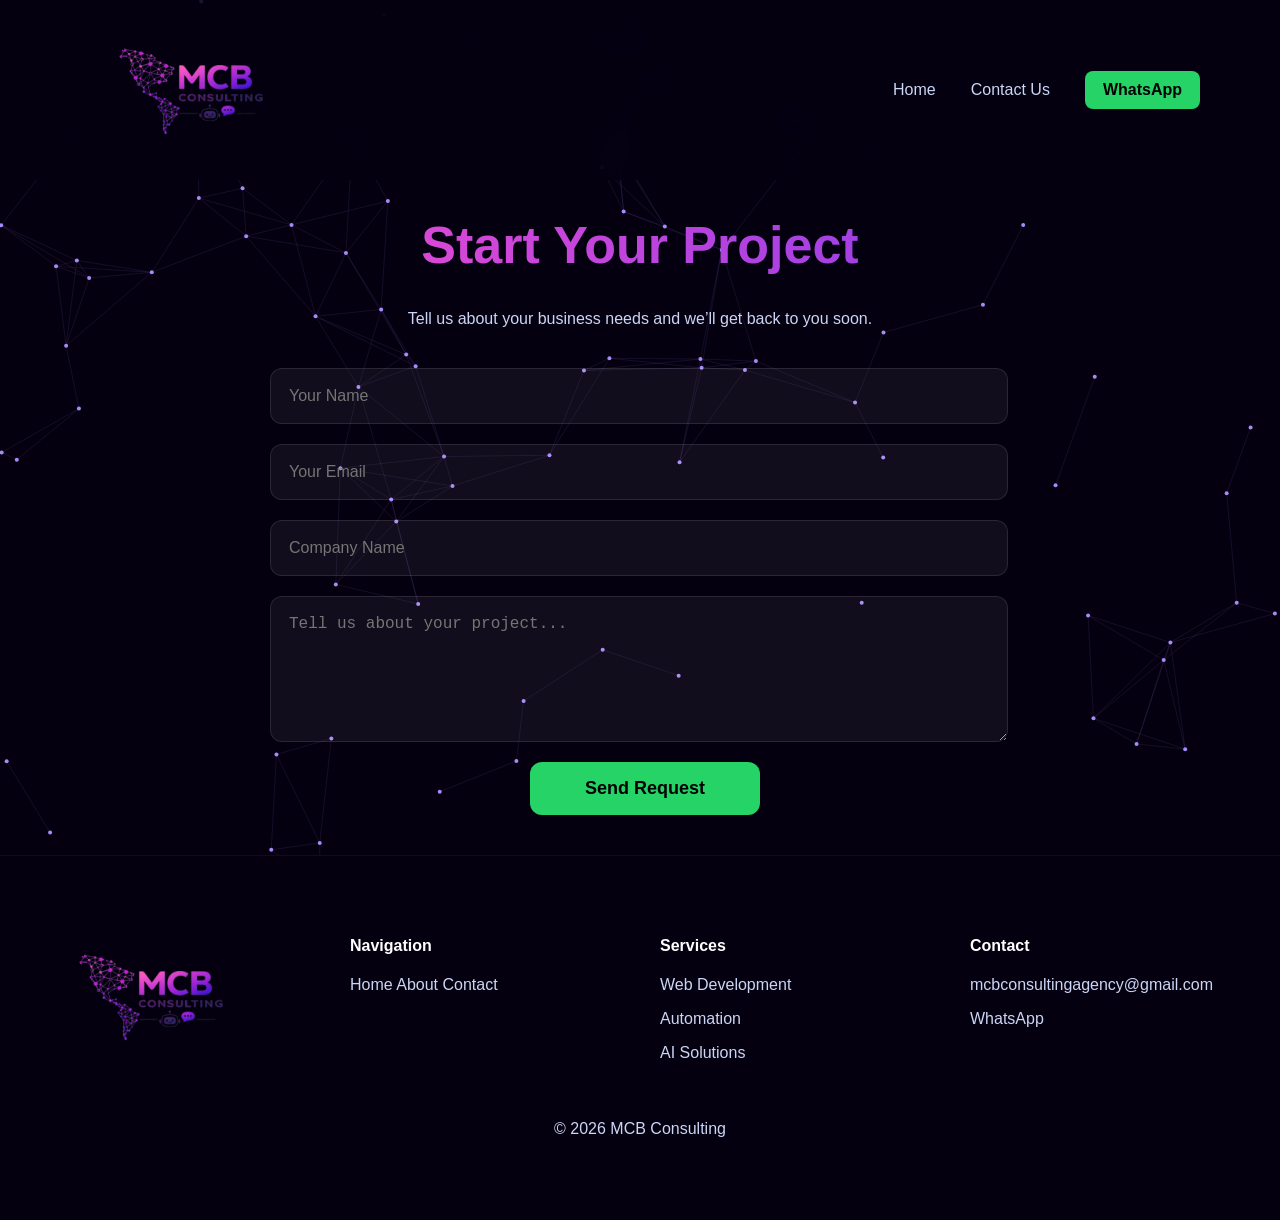
==== contact.html @ 76e599cf "att" ====
<!DOCTYPE html>
<html lang="en">
<head>
<meta charset="UTF-8">
<meta name="viewport" content="width=device-width, initial-scale=1.0">
<title>Contact Us - MCB Consulting</title>
<link rel="stylesheet" href="style.css">
</head>
<body>
<body class="contact-form-page"></body>
<canvas id="bg"></canvas>

<div class="header">
  <img src="img/mcb_logo.png" class="logo">

  <div class="menu">
    <a href="index.html">Home</a>
    <a href="contact.html">Contact Us</a>
    <a class="menu-btn" href="https://wa.me/5511945178914" target="_blank">WhatsApp</a>
  </div>
</div>

<div class="container hero">
  <h1>Start Your Project</h1>
  <p>Tell us about your business needs and we’ll get back to you soon.</p>

  <form class="contact-form">
    <input type="text" placeholder="Your Name" required>
    <input type="email" placeholder="Your Email" required>
    <input type="text" placeholder="Company Name">

    <textarea placeholder="Tell us about your project..." rows="6"></textarea>

    <button type="submit">Send Request</button>
  </form>
</div>

<!-- FOOTER -->
<footer class="footer">

  <div class="footer-container">

    <div class="footer-col">
      <img src="img/mcb_logo.png" class="footer-logo">
    </div>

    <div class="footer-col">
      <h4>Navigation</h4>
      <a href="#">Home</a>
      <a href="#about">About</a>
      <a href="#contact">Contact</a>
    </div>

    <div class="footer-col">
      <h4>Services</h4>
      <p>Web Development</p>
      <p>Automation</p>
      <p>AI Solutions</p>
    </div>

    <div class="footer-col">
      <h4>Contact</h4>
      <p>mcbconsultingagency@gmail.com</p>
      <a href="https://wa.me/5511945178914">WhatsApp</a>
    </div>

  </div>

  <div class="footer-bottom">
    <p>© 2026 MCB Consulting</p>
  </div>

</footer>

<script src="script.js"></script>
</body>
</html>
---- style.css ----
body {
  margin: 0;
  font-family: Arial, sans-serif;
  background: #050010;
  color: white;
  overflow-x: hidden;
}

/* BACKGROUND */
#bg {
  position: fixed;
  top: 0;
  left: 0;
  z-index: -1;
}

/* HEADER */
.header {
  position: sticky;
  top: 0;
  display: flex;
  justify-content: space-between;
  align-items: center;
  padding: 10px 80px;
  background: rgba(5,0,16,0.7);
  backdrop-filter: blur(12px);
}

.logo {
  height: 160px;
}

/* MENU */
.menu {
  display: flex;
  align-items: center;
  gap: 35px;
}

.menu a {
  color: #cbd5f5;
  text-decoration: none;
  transition: 0.3s;
}

.menu a:hover {
  color: #a78bfa;
}

/* BTN MENU */
.menu-btn {
  background: #25D366;
  color: black !important;
  padding: 10px 18px;
  border-radius: 8px;
  font-weight: bold;
}

/* CONTAINER */
.container {
  max-width: 1100px;
  margin: auto;
  text-align: center;
  padding: 100px 20px;
}

/* HERO */
.hero h1 {
  font-size: 52px;
  background: linear-gradient(90deg,#ff4ecd,#7c3aed);
  -webkit-background-clip: text;
  -webkit-text-fill-color: transparent;
}

p {
  color: #cbd5f5;
}

/* BUTTON */
.btn {
  display: inline-block;
  margin-top: 25px;
  padding: 15px 25px;
  background: #25D366;
  color: black;
  border-radius: 8px;
  text-decoration: none;
  font-weight: bold;
  box-shadow: 0 0 15px #25D366;
  transition: 0.3s;
}

.btn:hover {
  transform: scale(1.05);
  box-shadow: 0 0 25px #25D366;
}

/* CARDS */
.cards {
  display: grid;
  grid-template-columns: repeat(auto-fit,minmax(250px,1fr));
  gap: 25px;
  margin-top: 40px;
}

.card-box {
  background: #0c001a;
  padding: 30px;
  border-radius: 15px;
  border: 1px solid rgba(255,255,255,0.05);
  transition: 0.4s;
}

.card-box:hover {
  transform: translateY(-8px);
  box-shadow: 0 0 30px rgba(124,58,237,0.6);
}

.highlight {
  background: linear-gradient(135deg,#1a0033,#2a004d);
}

.tag {
  font-size: 12px;
  color: #a78bfa;
  letter-spacing: 2px;
}

.icon {
  font-size: 24px;
  color: #25D366;
}

/* FOOTER */
.footer {
  background: #050010;
  padding: 60px 40px;
  border-top: 1px solid #1f0033;
}

.footer-container {
  display: grid;
  grid-template-columns: repeat(auto-fit,minmax(200px,1fr));
  gap: 40px;
}

.footer-logo {
  height: 160px;
}

.footer-col a,
.footer-col p {
  color: #cbd5f5;
  text-decoration: none;
}

.footer-col a:hover {
  color: #a78bfa;
}

.footer-bottom {
  text-align: center;
  margin-top: 40px;
  color: #888;
}

/* WHATS FLOAT */
.whatsapp-float {
  position: fixed;
  bottom: 25px;
  right: 25px;
  background: #25D366;
  padding: 15px;
  border-radius: 50%;
  box-shadow: 0 0 20px rgba(37,211,102,0.7);
  transition: 0.3s;
}

.whatsapp-float:hover {
  transform: scale(1.1);
}

.contact-form {
  max-width: 700px;
  margin: 40px auto;
  margin-left: 180px;
  display: flex;
  flex-direction: column;
  gap: 20px;
}

.contact-form input,
.contact-form textarea {
  width: 100%;
  padding: 18px;
  border-radius: 12px;
  border: 1px solid rgba(255,255,255,0.1);
  background: rgba(255,255,255,0.05);
  color: white;
  font-size: 16px;
}

.contact-form button {
  width: 230px;
  margin: 0 auto;
  margin-left: 260px;
  padding: 16px;
  border: none;
  border-radius: 12px;
  background: #25D366;
  color: black;
  font-size: 18px;
  cursor: pointer;
  font-weight: bold;
}

.contact-form-page .container {
  padding: 0px 20px;
}
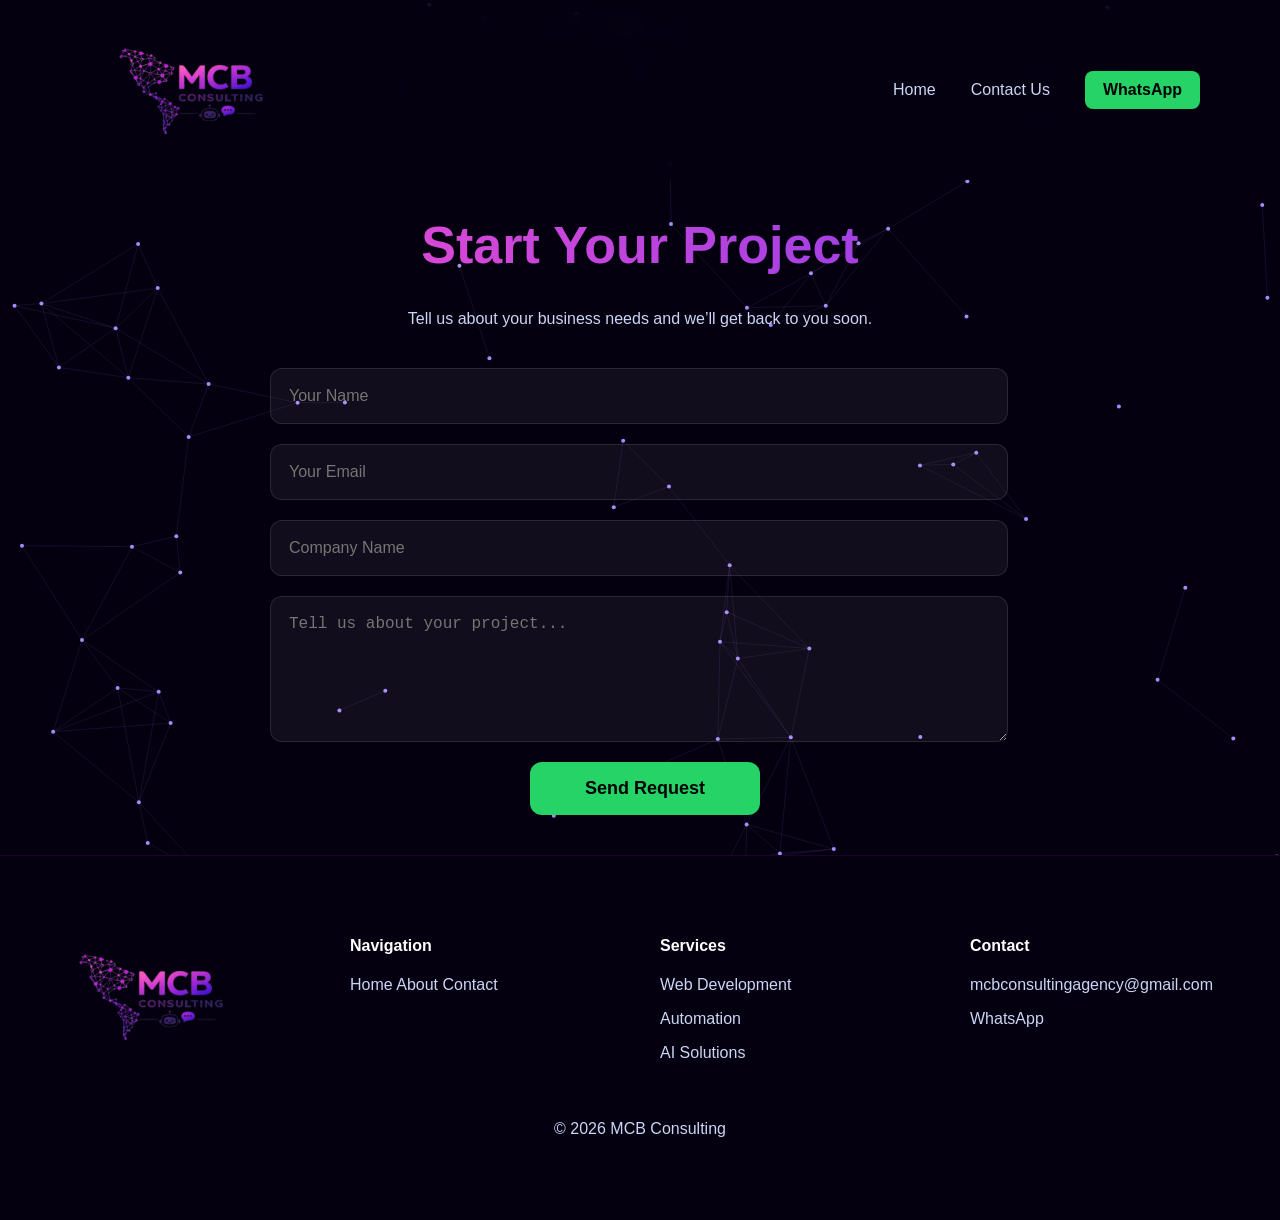
==== commit 0d06eaaa: "att" ====
--- a/contact.html
+++ b/contact.html
@@ -24,12 +24,15 @@
   <h1>Start Your Project</h1>
   <p>Tell us about your business needs and we’ll get back to you soon.</p>
 
-  <form class="contact-form">
-    <input type="text" placeholder="Your Name" required>
-    <input type="email" placeholder="Your Email" required>
-    <input type="text" placeholder="Company Name">
+  <form class="contact-form" action="https://formsubmit.co/mcbconsultingagency@gmail.com" method="POST">
 
-    <textarea placeholder="Tell us about your project..." rows="6"></textarea>
+    <input type="hidden" name="_captcha" value="false">
+
+    <input type="text" name="name" placeholder="Your Name" required>
+    <input type="email" name="email" placeholder="Your Email" required>
+    <input type="text" name="company" placeholder="Company Name">
+
+    <textarea name="message" placeholder="Tell us about your project..." rows="6"></textarea>
 
     <button type="submit">Send Request</button>
   </form>
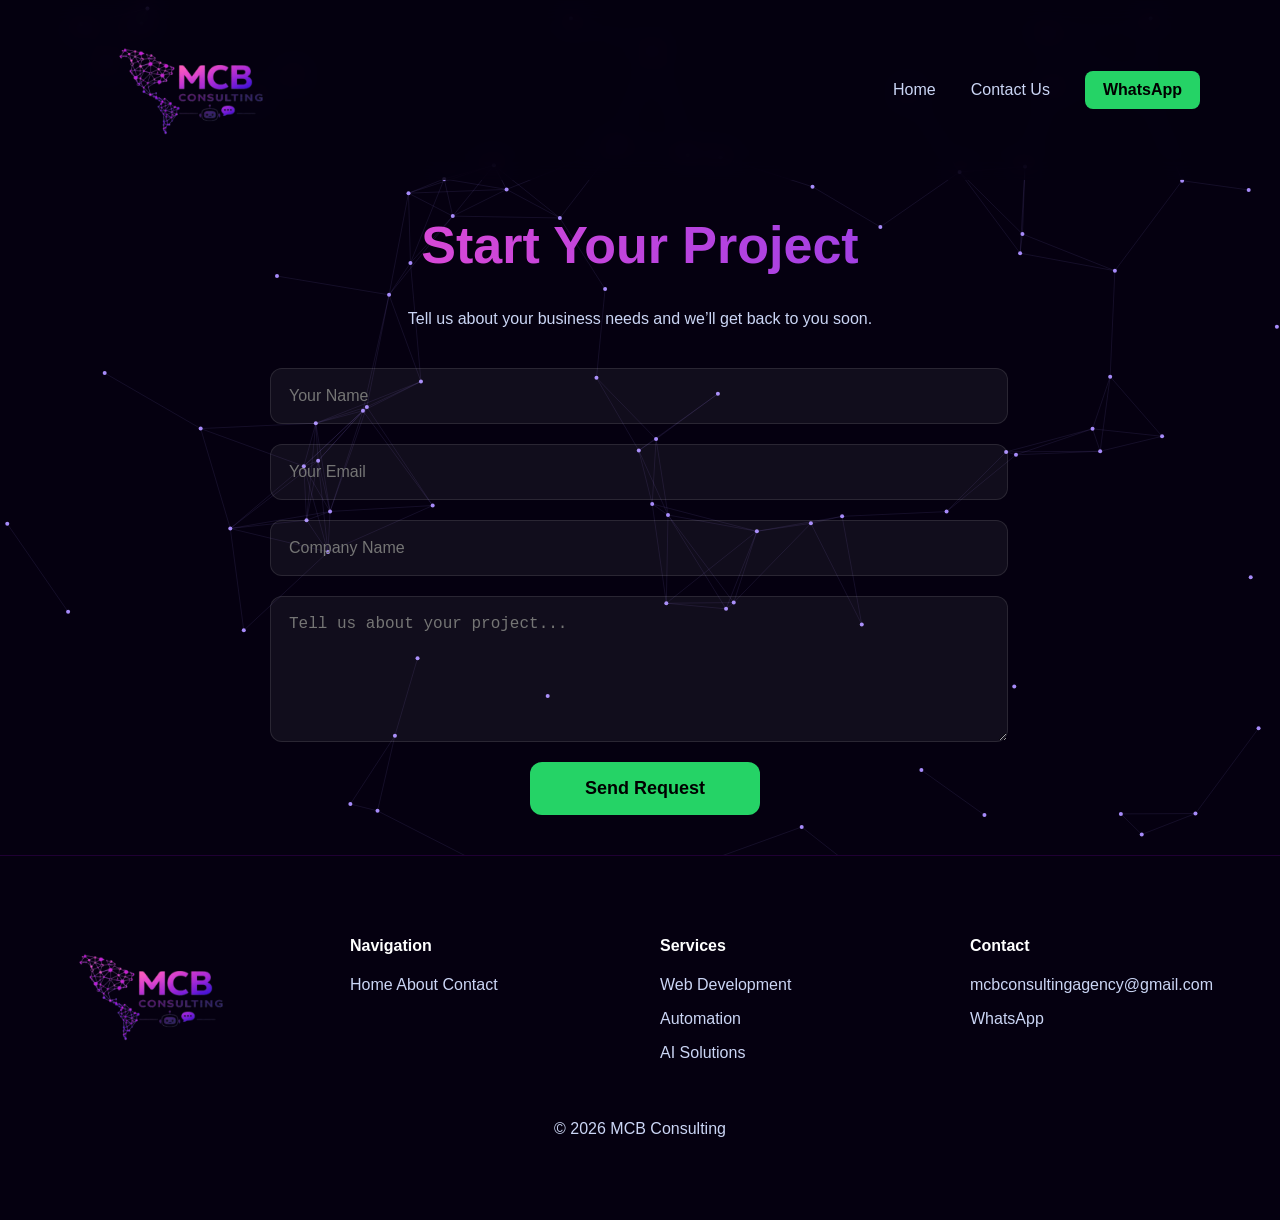
==== commit 5f9a2d12: "att" ====
--- a/contact.html
+++ b/contact.html
@@ -76,5 +76,8 @@
 </footer>
 
 <script src="script.js"></script>
+<script src="https://cdn.botpress.cloud/webchat/v3.6/inject.js"></script>
+<script src="https://files.bpcontent.cloud/2026/04/01/17/20260401172234-OECKPTYI.js" defer></script>
+
 </body>
 </html>
--- a/style.css
+++ b/style.css
@@ -164,7 +164,7 @@
   color: #888;
 }
 
-/* WHATS FLOAT */
+/* WHATS FLOAT
 .whatsapp-float {
   position: fixed;
   bottom: 25px;
@@ -178,7 +178,7 @@
 
 .whatsapp-float:hover {
   transform: scale(1.1);
-}
+} */
 
 .contact-form {
   max-width: 700px;
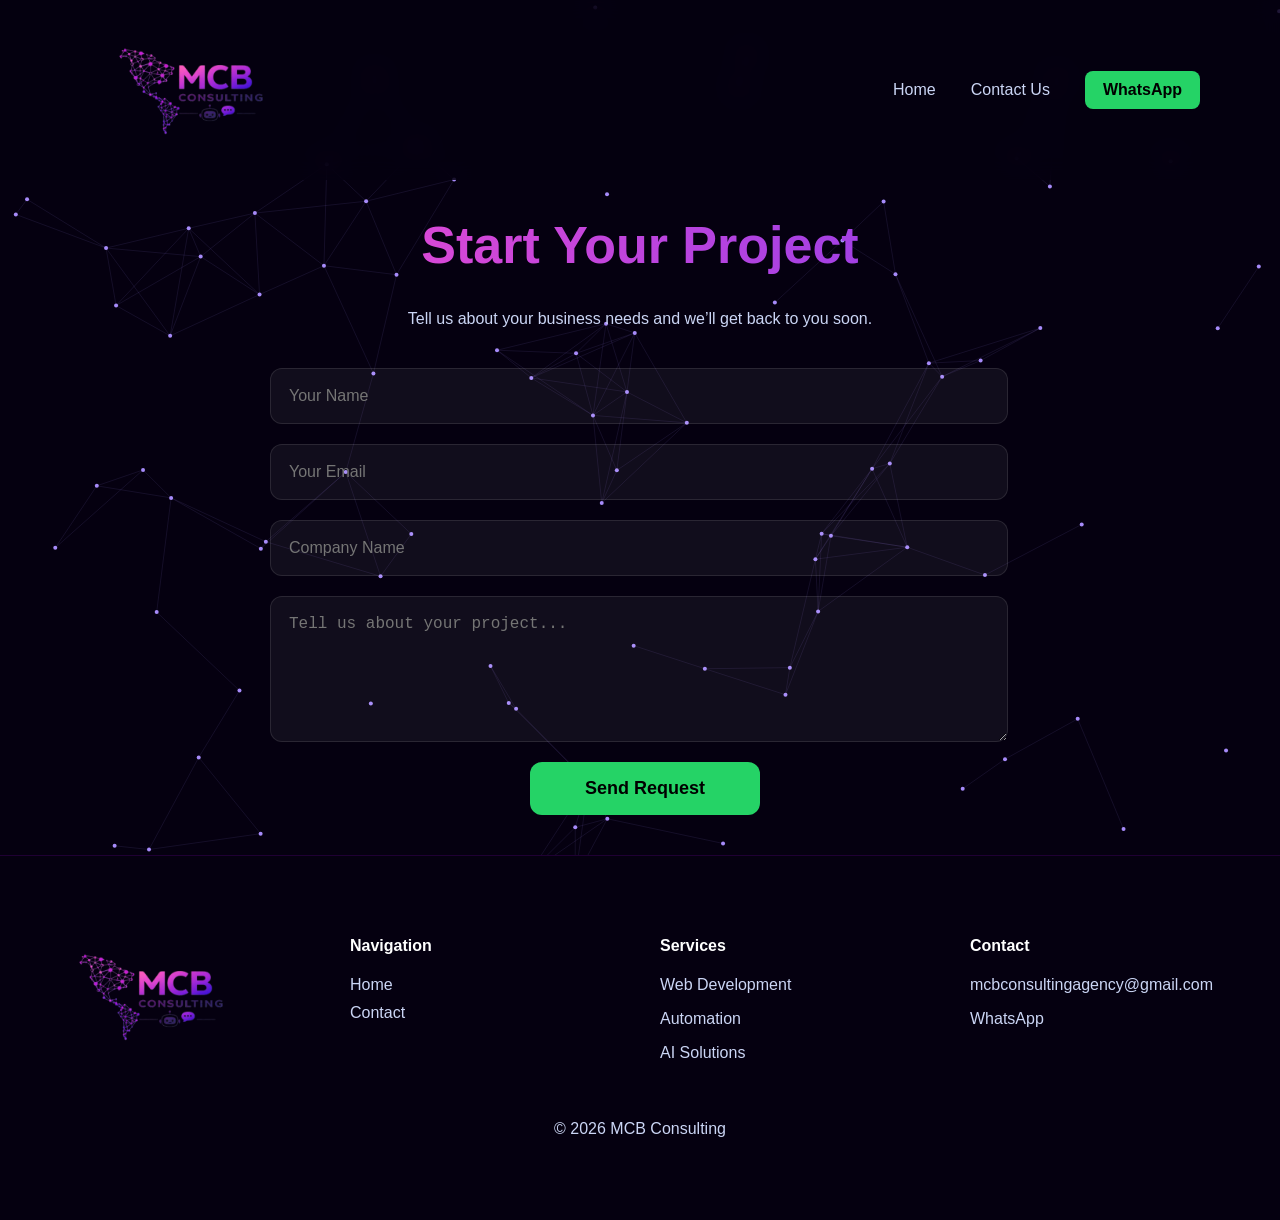
==== commit 75cb1e87: "att" ====
--- a/contact.html
+++ b/contact.html
@@ -50,8 +50,7 @@
     <div class="footer-col">
       <h4>Navigation</h4>
       <a href="#">Home</a>
-      <a href="#about">About</a>
-      <a href="#contact">Contact</a>
+      <a href="contact.html">Contact</a>
     </div>
 
     <div class="footer-col">
--- a/style.css
+++ b/style.css
@@ -154,6 +154,11 @@
   text-decoration: none;
 }
 
+.footer-col a {
+  display: block;
+  margin-bottom: 10px;
+}
+
 .footer-col a:hover {
   color: #a78bfa;
 }
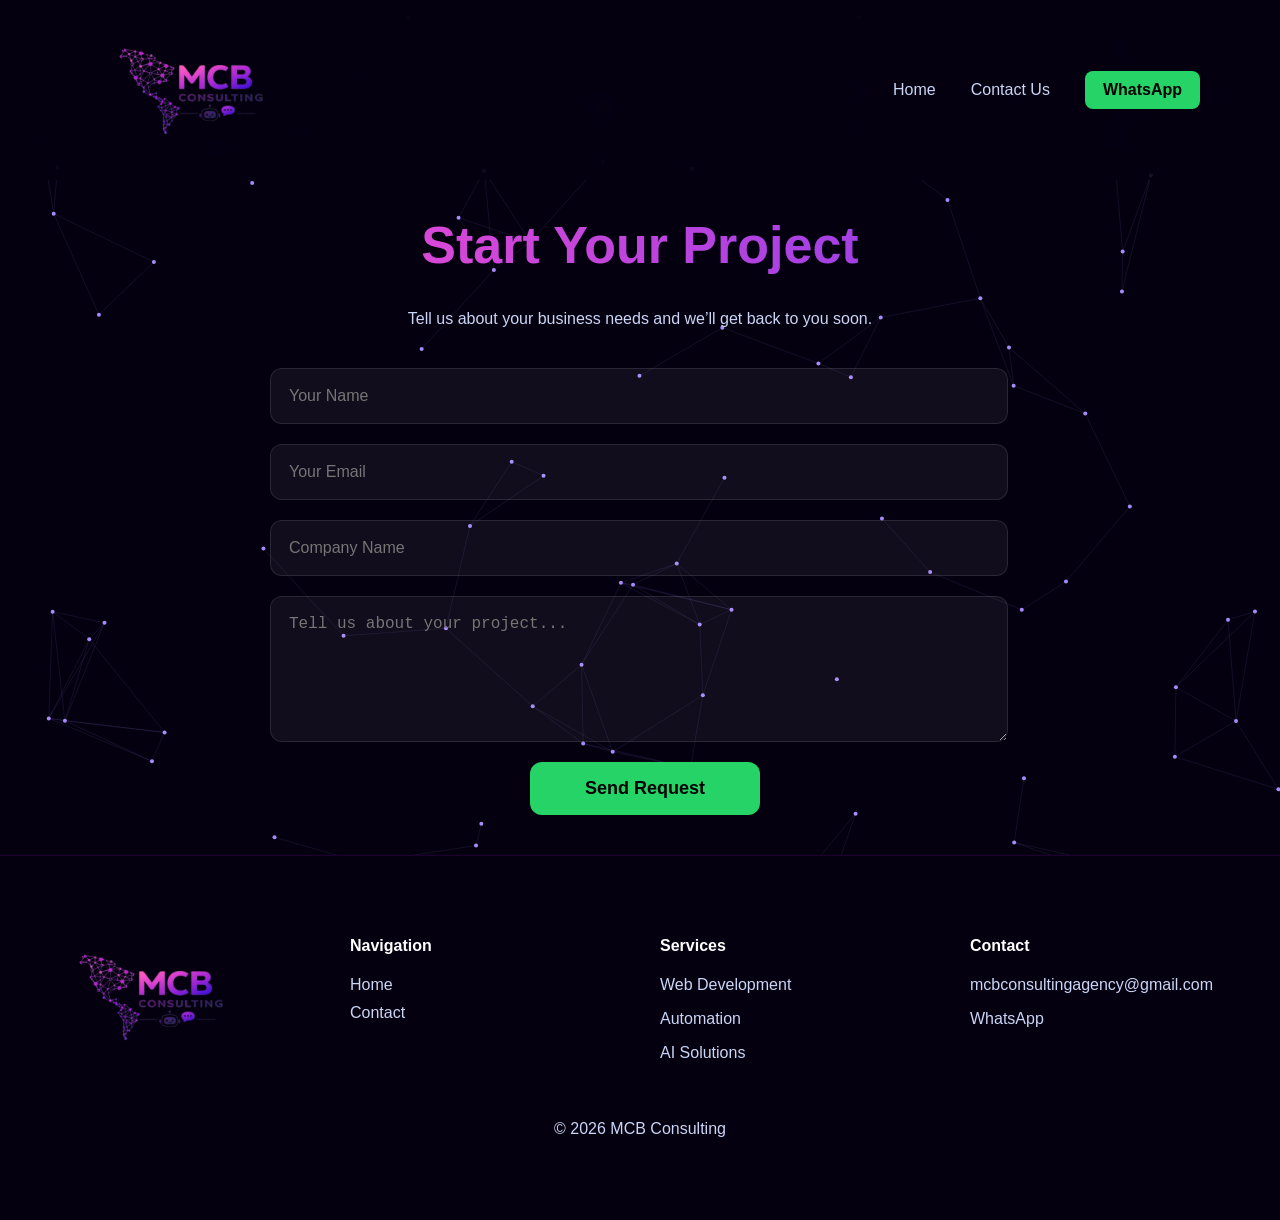
==== commit 8a8b8100: "att" ====
--- a/contact.html
+++ b/contact.html
@@ -3,11 +3,10 @@
 <head>
 <meta charset="UTF-8">
 <meta name="viewport" content="width=device-width, initial-scale=1.0">
-<title>Contact Us - MCB Consulting</title>
+<title>Contact Us | MCB Consulting</title>
 <link rel="stylesheet" href="style.css">
 </head>
-<body>
-<body class="contact-form-page"></body>
+<body class="contact-form-page">
 <canvas id="bg"></canvas>
 
 <div class="header">
@@ -49,7 +48,7 @@
 
     <div class="footer-col">
       <h4>Navigation</h4>
-      <a href="#">Home</a>
+      <a href="index.html">Home</a>
       <a href="contact.html">Contact</a>
     </div>
 
